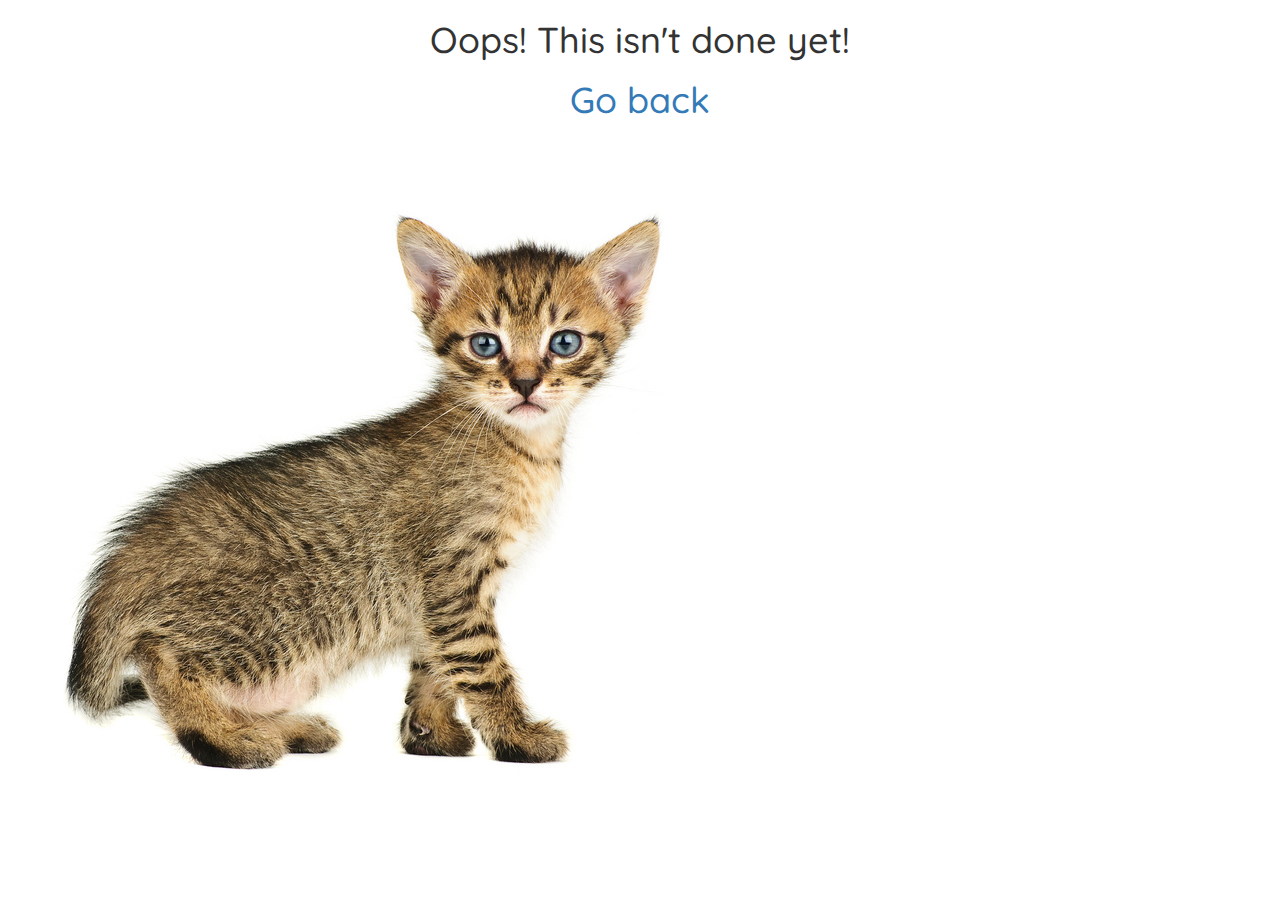
==== about.html @ c341eb71 "kitty" ====
<!DOCTYPE html>
<html>
  <head>
    <meta charset="utf-8">
    <meta http-equiv="X-UA-Compatible" content="IE=edge">
    <meta name="viewport" content="width=device-width, initial-scale=1.0, maximum-scale=1.0, user-scalable=no">
		
		<title>Bible App</title>
	
		<link href='https://fonts.googleapis.com/css?family=Montserrat|Oxygen|Quicksand:400,700' rel='stylesheet' type='text/css'>
	<link rel="stylesheet" href="css/bootstrap.min.css">
	<link rel="stylesheet" href="css/styles.css">

	</head>
	
	<body>
		
		<h1>Oops! This isn't done yet!</h1>
		<h1><a href="index.html">Go back</a></h1>
		
		<a href="https://www.flickr.com/photos/sergiu_bacioiu/4394955222/"><img src="images/mrKitty.jpg"></a>
		
		<script src="js/bootstrap.min.js"></script>
	</body>

</html>
---- css/styles.css ----
body {
  font-family: 'Oxygen', sans-serif;
}

h1 {
	font-family: 'Quicksand', sans-serif;
	text-align: center;
}

nav {
	font-family: 'Quicksand', sans-serif;
	font-size: 14pt;
	text-align: center;
	padding: 3% 0;
}

ul {
	list-style: none;
	float: right;
	padding: 3%;
	font-family: 'Quicksand', sans-serif;	
}

.btn {
	margin: 1%;
}

/* Other fonts

font-family: 'Montserrat', sans-serif; */

@media only screen and (max-width:600px) {
	ul {
		display: none;
		float: none;
	}
}
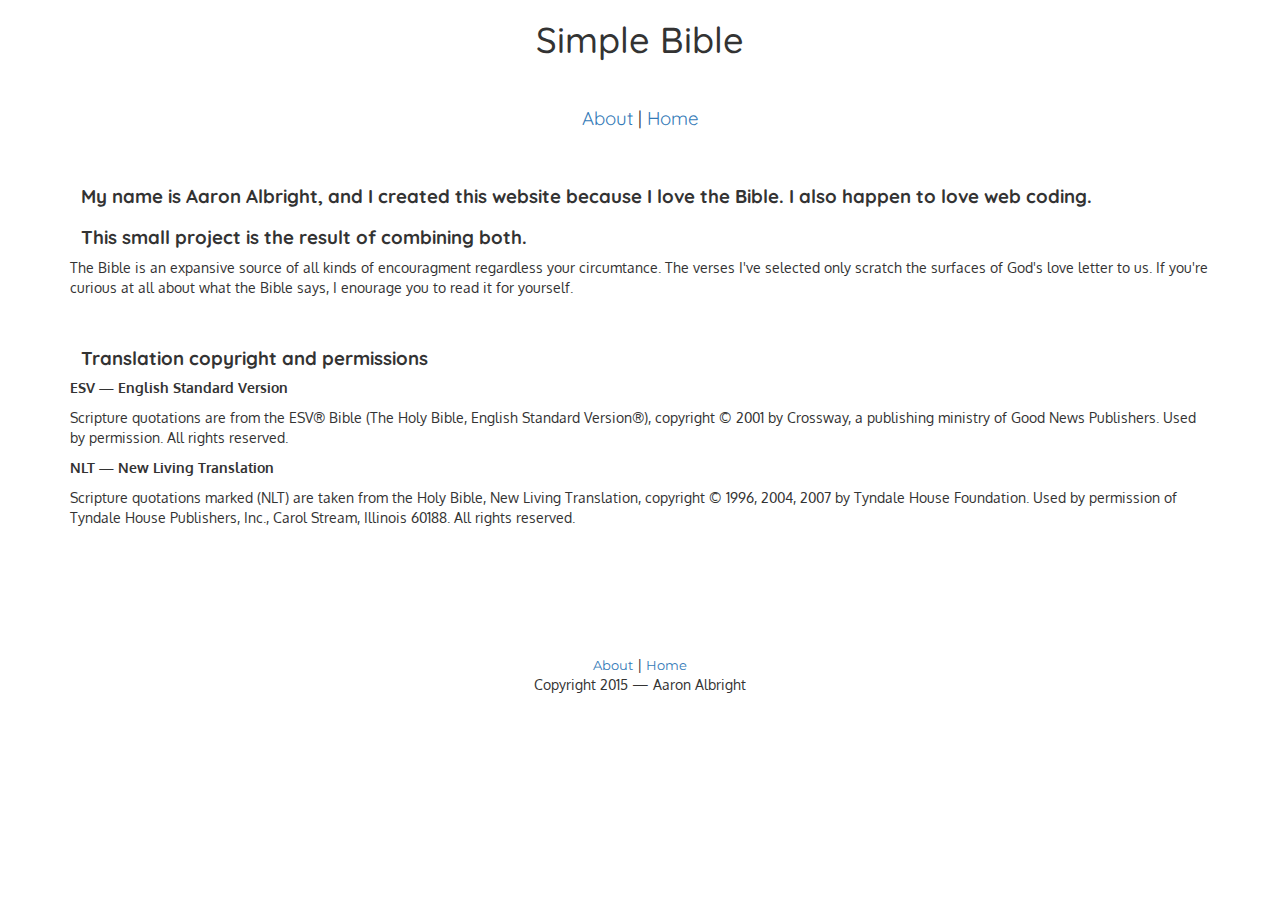
==== commit 53150732: "Woah" ====
--- a/about.html
+++ b/about.html
@@ -3,7 +3,7 @@
   <head>
     <meta charset="utf-8">
     <meta http-equiv="X-UA-Compatible" content="IE=edge">
-    <meta name="viewport" content="width=device-width, initial-scale=1.0, maximum-scale=1.0, user-scalable=no">
+    <meta name="viewport" content="width=device-width, initial-scale=1">
 		
 		<title>Bible App</title>
 	
@@ -15,11 +15,41 @@
 	
 	<body>
 		
-		<h1>Oops! This isn't done yet!</h1>
-		<h1><a href="index.html">Go back</a></h1>
+		<div class="container">
+		<div class="row">
+			
+		<h1>Simple Bible</h1>
 		
-		<a href="https://www.flickr.com/photos/sergiu_bacioiu/4394955222/"><img src="images/mrKitty.jpg"></a>
-		
+	  <nav> 	
+	  	<a href="about.html">About</a>
+			<span>|</span>
+			<a href="index.html">Home</a>
+  	</nav>
+			</div>
+		<div class="row">
+			<div class="col-xs-12">
+		<article>
+			<h2>My name is Aaron Albright, and I created this website because I love the Bible. I also happen to love web coding.</h2> 
+			<h2>This small project is the result of combining both.</h2> 
+			<p>The Bible is an expansive source of all kinds of encouragment regardless your circumtance. The verses I've selected only scratch the surfaces of God's love letter to us. If you're curious at all about what the Bible says, I enourage you to read it for yourself.</p>
+			<br>
+			<h2>Translation copyright and permissions</h2>
+			<p><b>ESV — English Standard Version</b></p>
+			<p>Scripture quotations are from the ESV® Bible (The Holy Bible, English Standard Version®), copyright © 2001 by Crossway, a publishing ministry of Good News Publishers. Used by permission. All rights reserved.</p>
+			<p><b>NLT — New Living Translation</b></p>
+			<p>Scripture quotations marked (NLT) are taken from the Holy Bible, New Living Translation, copyright © 1996, 2004, 2007 by Tyndale House Foundation. Used by permission of Tyndale House Publishers, Inc., Carol Stream, Illinois 60188. All rights reserved.</p>
+				</article></div></div>
+			
+			<div class="row">	
+			<footer>
+			<a href="about.html">About</a>
+	<span>|</span>
+	<a href="index.html">Home</a>
+				<p>Copyright 2015 — Aaron Albright</p>
+				</footer>
+				</div>
+		</div>
+		<script src="js/jquery.min.js"></script>
 		<script src="js/bootstrap.min.js"></script>
 	</body>
 
--- a/css/styles.css
+++ b/css/styles.css
@@ -5,6 +5,17 @@
 h1 {
 	font-family: 'Quicksand', sans-serif;
 	text-align: center;
+}
+
+.modal-title {
+	text-align: left;
+}
+
+h2 {
+	font-family: 'Quicksand', sans-serif;
+	font-size: 14pt;
+	margin-left: 1%;
+	font-weight: 700
 }
 
 nav {
@@ -16,21 +27,35 @@
 
 ul {
 	list-style: none;
-	float: right;
-	padding: 3%;
 	font-family: 'Quicksand', sans-serif;	
+	border: 1px #000 solid;
+	padding: 30px;
 }
 
-.btn {
+.catSidebar {
+	position: fixed;
+	right: 50px;
+	top: 200px;
+}
+
+button {
 	margin: 1%;
 }
 
-/* Other fonts
+footer {
+	text-align: center;
+	position: static;
+	margin-top: 10%;
+}
 
-font-family: 'Montserrat', sans-serif; */
+footer a {
+	font-family: 'Montserrat', sans-serif;
+	font-size: 10pt;
+}
+ 
 
 @media only screen and (max-width:600px) {
-	ul {
+	.catSidebar {
 		display: none;
 		float: none;
 	}
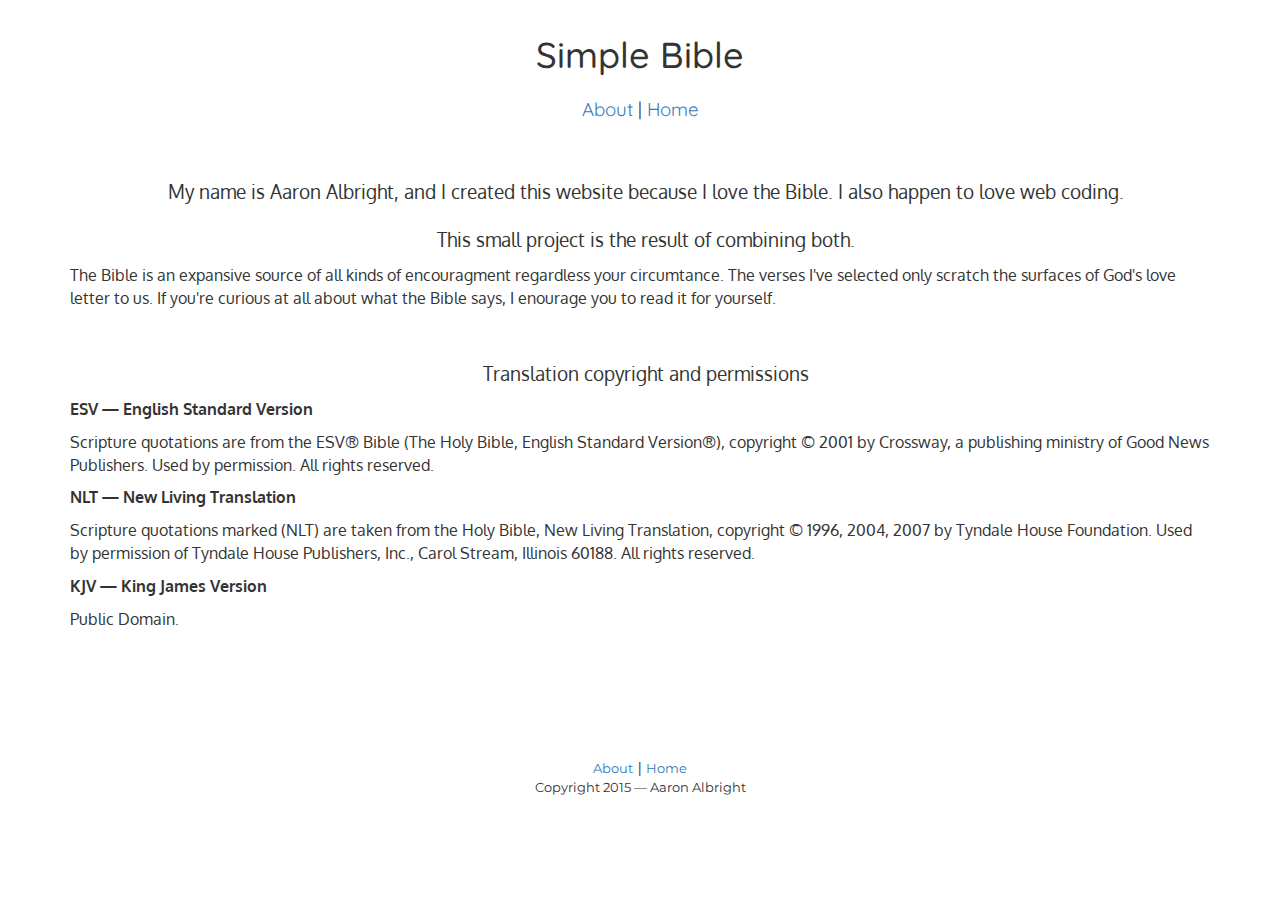
==== commit c32a07a2: "pre clean up" ====
--- a/about.html
+++ b/about.html
@@ -7,7 +7,7 @@
 		
 		<title>Bible App</title>
 	
-		<link href='https://fonts.googleapis.com/css?family=Montserrat|Oxygen|Quicksand:400,700' rel='stylesheet' type='text/css'>
+		<link href='https://fonts.googleapis.com/css?family=Oxygen:400,700|Quicksand:400,700|Montserrat' rel='stylesheet' type='text/css'>
 	<link rel="stylesheet" href="css/bootstrap.min.css">
 	<link rel="stylesheet" href="css/styles.css">
 
@@ -38,6 +38,8 @@
 			<p>Scripture quotations are from the ESV® Bible (The Holy Bible, English Standard Version®), copyright © 2001 by Crossway, a publishing ministry of Good News Publishers. Used by permission. All rights reserved.</p>
 			<p><b>NLT — New Living Translation</b></p>
 			<p>Scripture quotations marked (NLT) are taken from the Holy Bible, New Living Translation, copyright © 1996, 2004, 2007 by Tyndale House Foundation. Used by permission of Tyndale House Publishers, Inc., Carol Stream, Illinois 60188. All rights reserved.</p>
+			<p><b>KJV — King James Version</b></p>
+			<p>Public Domain.</p>
 				</article></div></div>
 			
 			<div class="row">	
--- a/css/styles.css
+++ b/css/styles.css
@@ -5,6 +5,7 @@
 h1 {
 	font-family: 'Quicksand', sans-serif;
 	text-align: center;
+	margin-top: 3%;
 }
 
 .modal-title {
@@ -13,9 +14,9 @@
 
 h2 {
 	font-family: 'Quicksand', sans-serif;
+	font-weight: 700;
 	font-size: 14pt;
 	margin-left: 1%;
-	font-weight: 700
 }
 
 nav {
@@ -23,6 +24,7 @@
 	font-size: 14pt;
 	text-align: center;
 	padding: 3% 0;
+	padding-top: 1%;
 }
 
 ul {
@@ -44,19 +46,31 @@
 
 footer {
 	text-align: center;
-	position: static;
 	margin-top: 10%;
+	margin-bottom: 2%;
 }
 
-footer a {
+footer a, footer p {
 	font-family: 'Montserrat', sans-serif;
 	font-size: 10pt;
 }
- 
 
-@media only screen and (max-width:600px) {
-	.catSidebar {
-		display: none;
-		float: none;
-	}
+.btn-default {
+	min-width: 200px;
+}
+
+.btn-primary {
+	min-width: 100px;
+}
+
+article h2 {
+	text-align: center;
+	font-family: 'Oxygen', sans-serif;
+	font-weight: 400;
+	font-size: 14pt;
+	line-height: 1.5;
+}
+
+article p {
+	font-size: 12pt;
 }